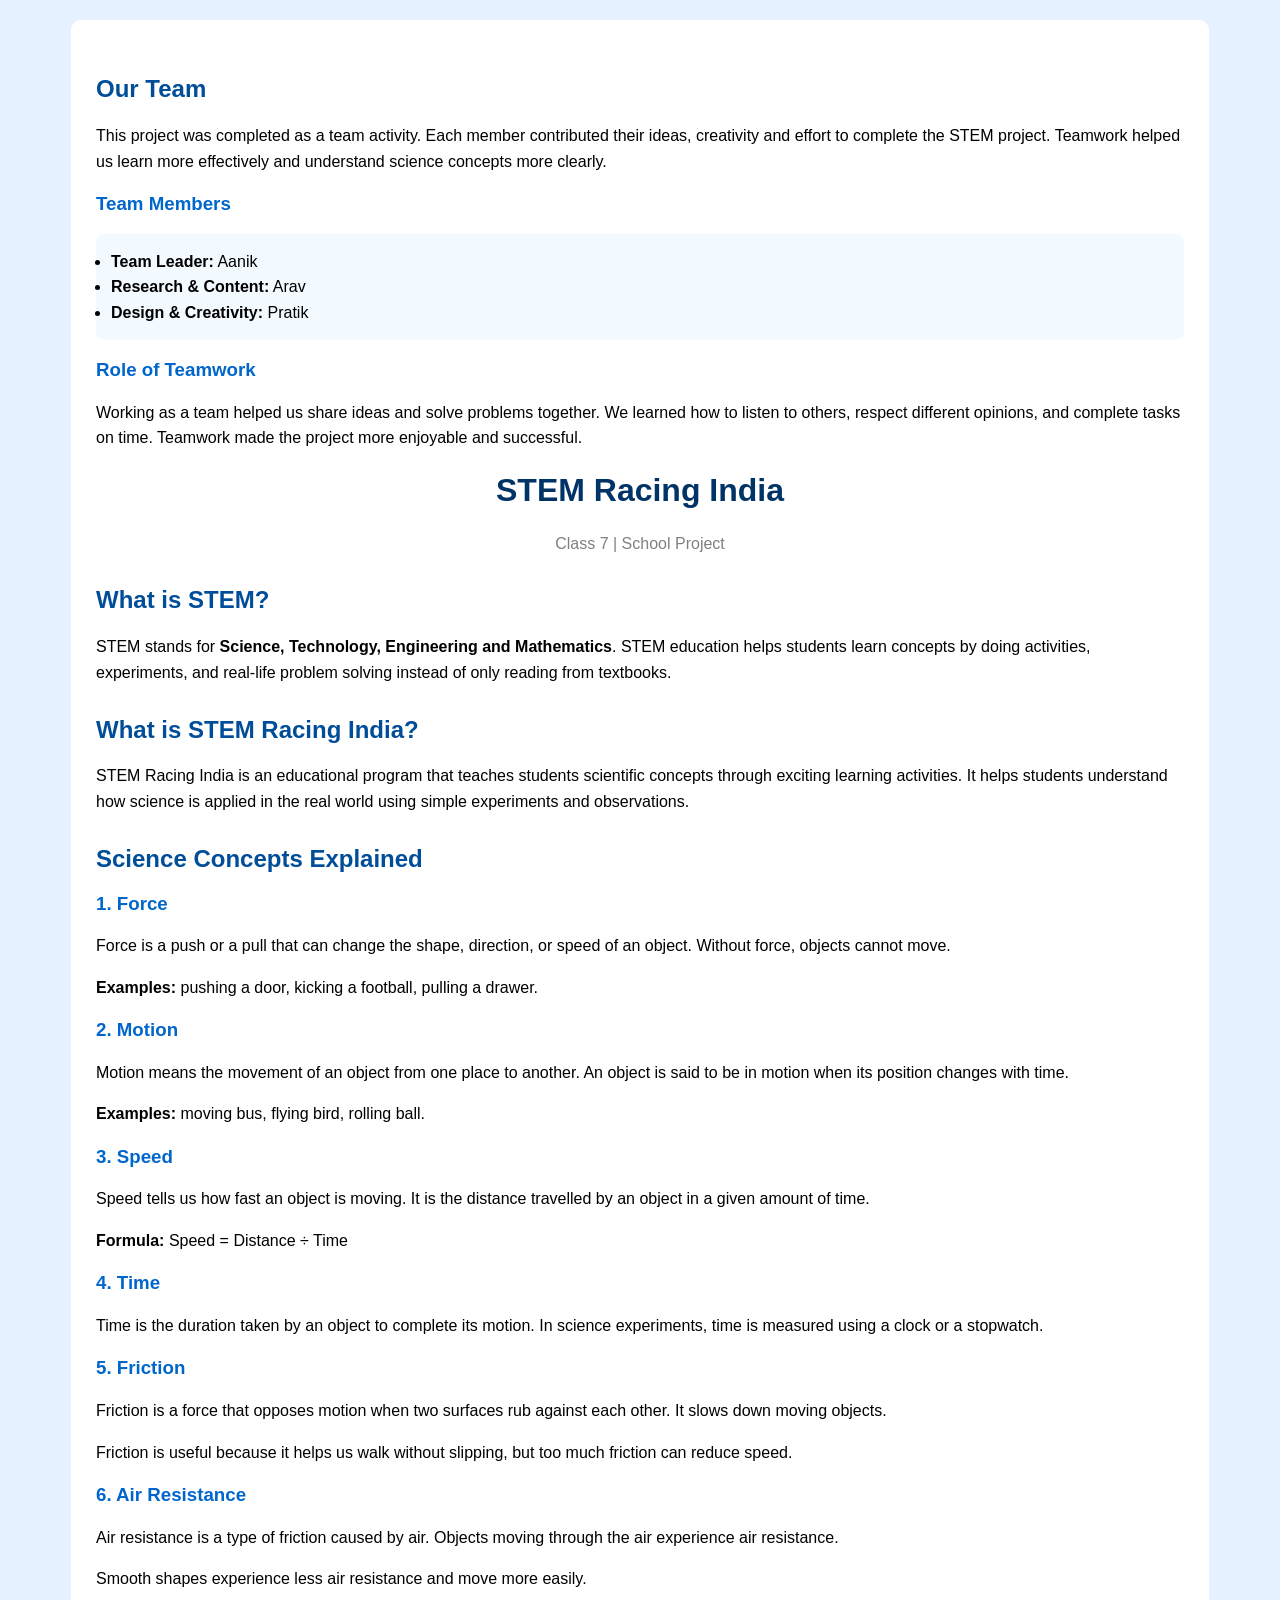
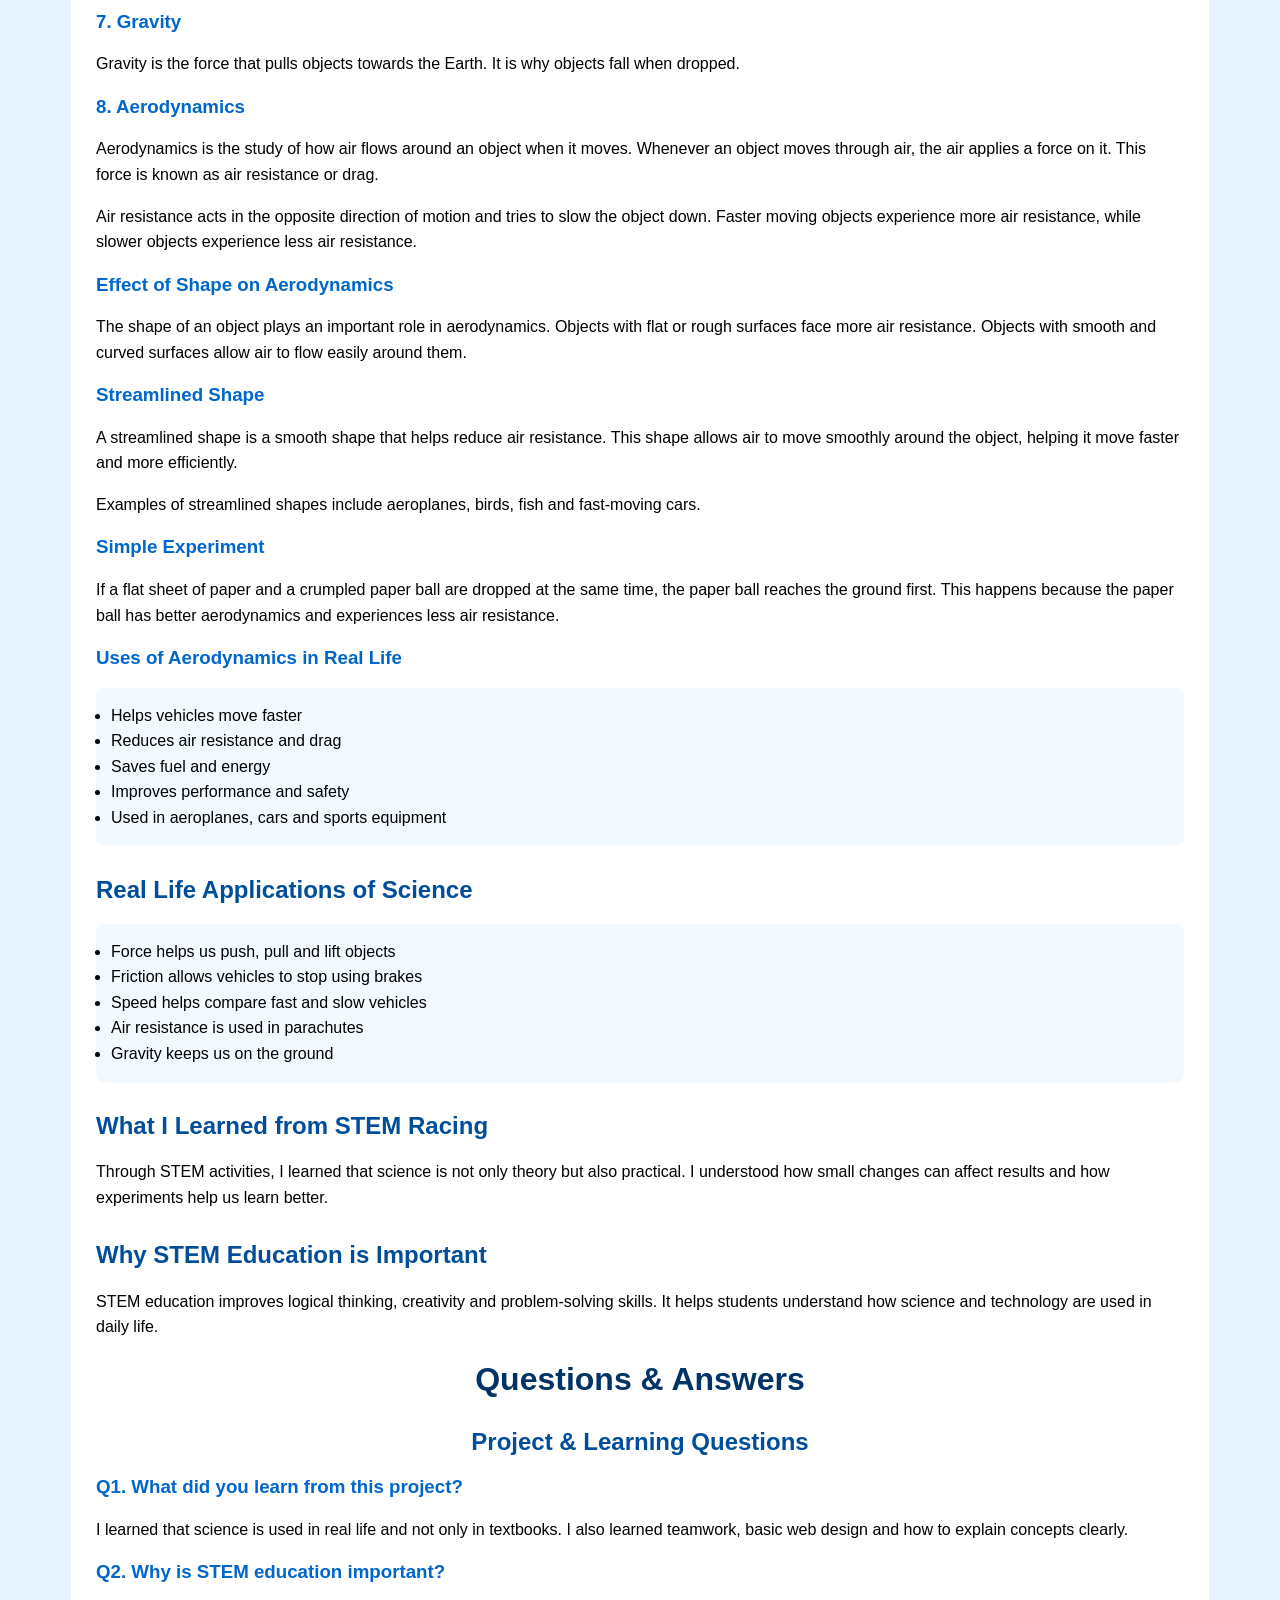
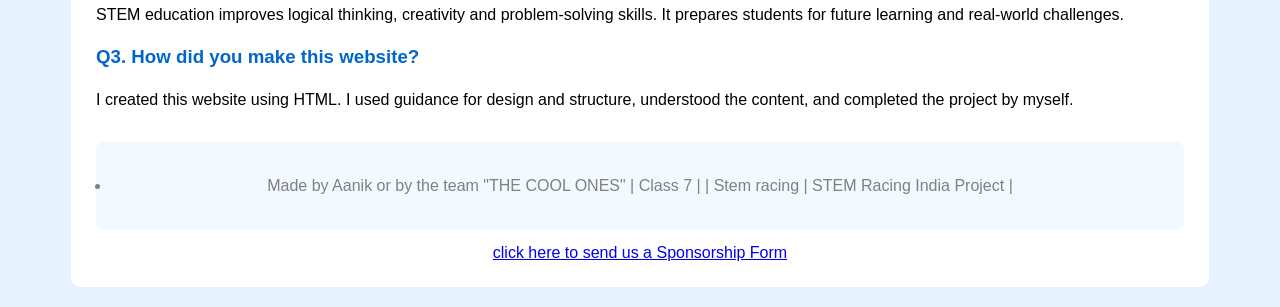
==== Stem-website/index.html @ 306b91b7 "Add files via upload" ====
<!DOCTYPE html>
<html>
<head>
    <title>STEM Racing India</title>

    <style>
        body {
            background-color: #e6f2ff;
            font-family: Arial, sans-serif;
            margin: 0;
            padding: 0;
        }

        .container {
            width: 85%;
            margin: auto;
            background-color: white;
            padding: 25px;
            border-radius: 10px;
            margin-top: 20px;
            margin-bottom: 20px;
        }

        h1 {
            text-align: center;
            color: #003366;
        }

        h2 {
            color: #004d99;
            margin-top: 30px;
        }

        h3 {
            color: #0066cc;
        }

        p, li {
            font-size: 16px;
            line-height: 1.6;
        }

        .info {
            text-align: center;
            color: gray;
        }

        ul {
            background-color: #f2f9ff;
            padding: 15px;
            border-radius: 8px;
        }

        footer {
            text-align: center;
            margin-top: 30px;
            color: gray;
            font-size: 14px;
        }
    </style>
</head>

<body>

<div class="container">

<h2>Our Team</h2>
<p>
    This project was completed as a team activity. Each member contributed
    their ideas, creativity and effort to complete the STEM project.
    Teamwork helped us learn more effectively and understand science concepts more clearly.
</p>

<h3>Team Members</h3>
<ul>
    <li><b>Team Leader:</b> Aanik</li>
    <li><b>Research & Content:</b> Arav</li>
    <li><b>Design & Creativity:</b> Pratik</li>
    
</ul>

<h3>Role of Teamwork</h3>
<p>
    Working as a team helped us share ideas and solve problems together.
    We learned how to listen to others, respect different opinions,
    and complete tasks on time. Teamwork made the project more enjoyable
    and successful.
</p>


    <h1>STEM Racing India</h1>
    <p class="info">Class 7 | School Project</p>

    <h2>What is STEM?</h2>
    <p>
        STEM stands for <b>Science, Technology, Engineering and Mathematics</b>.
        STEM education helps students learn concepts by doing activities, experiments,
        and real-life problem solving instead of only reading from textbooks.
    </p>

    <h2>What is STEM Racing India?</h2>
    <p>
        STEM Racing India is an educational program that teaches students
        scientific concepts through exciting learning activities.
        It helps students understand how science is applied in the real world
        using simple experiments and observations.
    </p>


    <h2>Science Concepts Explained</h2>

    <h3>1. Force</h3>
    <p>
        Force is a push or a pull that can change the shape, direction,
        or speed of an object. Without force, objects cannot move.
    </p>
    <p>
        <b>Examples:</b> pushing a door, kicking a football, pulling a drawer.
    </p>

    <h3>2. Motion</h3>
    <p>
        Motion means the movement of an object from one place to another.
        An object is said to be in motion when its position changes with time.
    </p>
    <p>
        <b>Examples:</b> moving bus, flying bird, rolling ball.
    </p>

    <h3>3. Speed</h3>
    <p>
        Speed tells us how fast an object is moving.
        It is the distance travelled by an object in a given amount of time.
    </p>
    <p>
        <b>Formula:</b> Speed = Distance ÷ Time
    </p>

    <h3>4. Time</h3>
    <p>
        Time is the duration taken by an object to complete its motion.
        In science experiments, time is measured using a clock or a stopwatch.
    </p>

    <h3>5. Friction</h3>
    <p>
        Friction is a force that opposes motion when two surfaces rub against each other.
        It slows down moving objects.
    </p>
    <p>
        Friction is useful because it helps us walk without slipping,
        but too much friction can reduce speed.
    </p>

    <h3>6. Air Resistance</h3>
    <p>
        Air resistance is a type of friction caused by air.
        Objects moving through the air experience air resistance.
    </p>
    <p>
        Smooth shapes experience less air resistance and move more easily.
    </p>

    <h3>7. Gravity</h3>
    <p>
        Gravity is the force that pulls objects towards the Earth.
        It is why objects fall when dropped.
    </p>

<h3>8. Aerodynamics</h3>

<p>
    Aerodynamics is the study of how air flows around an object when it moves.
    Whenever an object moves through air, the air applies a force on it.
    This force is known as air resistance or drag.
</p>

<p>
    Air resistance acts in the opposite direction of motion and tries to slow
    the object down. Faster moving objects experience more air resistance,
    while slower objects experience less air resistance.
</p>

<h3>Effect of Shape on Aerodynamics</h3>
<p>
    The shape of an object plays an important role in aerodynamics.
    Objects with flat or rough surfaces face more air resistance.
    Objects with smooth and curved surfaces allow air to flow easily around them.
</p>

<h3>Streamlined Shape</h3>
<p>
    A streamlined shape is a smooth shape that helps reduce air resistance.
    This shape allows air to move smoothly around the object,
    helping it move faster and more efficiently.
</p>

<p>
    Examples of streamlined shapes include aeroplanes, birds, fish and fast-moving cars.
</p>

<h3>Simple Experiment</h3>
<p>
    If a flat sheet of paper and a crumpled paper ball are dropped at the same time,
    the paper ball reaches the ground first. This happens because the paper ball
    has better aerodynamics and experiences less air resistance.
</p>

<h3>Uses of Aerodynamics in Real Life</h3>
<ul>
    <li>Helps vehicles move faster</li>
    <li>Reduces air resistance and drag</li>
    <li>Saves fuel and energy</li>
    <li>Improves performance and safety</li>
    <li>Used in aeroplanes, cars and sports equipment</li>
</ul>


    <h2>Real Life Applications of Science</h2>
    <ul>
        <li>Force helps us push, pull and lift objects</li>
        <li>Friction allows vehicles to stop using brakes</li>
        <li>Speed helps compare fast and slow vehicles</li>
        <li>Air resistance is used in parachutes</li>
        <li>Gravity keeps us on the ground</li>
    </ul>



    <h2>What I Learned from STEM Racing</h2>
    <p>
        Through STEM activities, I learned that science is not only theory
        but also practical. I understood how small changes can affect results
        and how experiments help us learn better.
    </p>

    <h2>Why STEM Education is Important</h2>
    <p>
        STEM education improves logical thinking, creativity and problem-solving skills.
        It helps students understand how science and technology are used in daily life.
    </p>

<h1>Questions & Answers</h1>

<center>

    <h2>Project & Learning Questions</h2>

</center>
    <div class="question">
        <h3>Q1. What did you learn from this project?</h3>
        <p>
            I learned that science is used in real life and not only in textbooks.
            I also learned teamwork, basic web design and how to explain concepts clearly.
        </p>
    </div>

    <div class="question">
        <h3>Q2. Why is STEM education important?</h3>
        <p>
            STEM education improves logical thinking, creativity and problem-solving skills.
            It prepares students for future learning and real-world challenges.
        </p>
    </div>

    <div class="question">
        <h3>Q3. How did you make this website?</h3>
        <p>
            I created this website using HTML. I used guidance for design and structure,
            understood the content, and completed the project by myself.
        </p>
    </div>

<div>
<center>
    <footer>
		<ul>
        		<li><p>Made by Aanik or by the team "THE COOL ONES" | Class 7 | | Stem racing | STEM Racing India Project |</p></li>
		</ul>
    </footer>

<a href="sponsorship-form.html">click here to send us a Sponsorship Form</a>

</center>



</div>

</body>
</html>
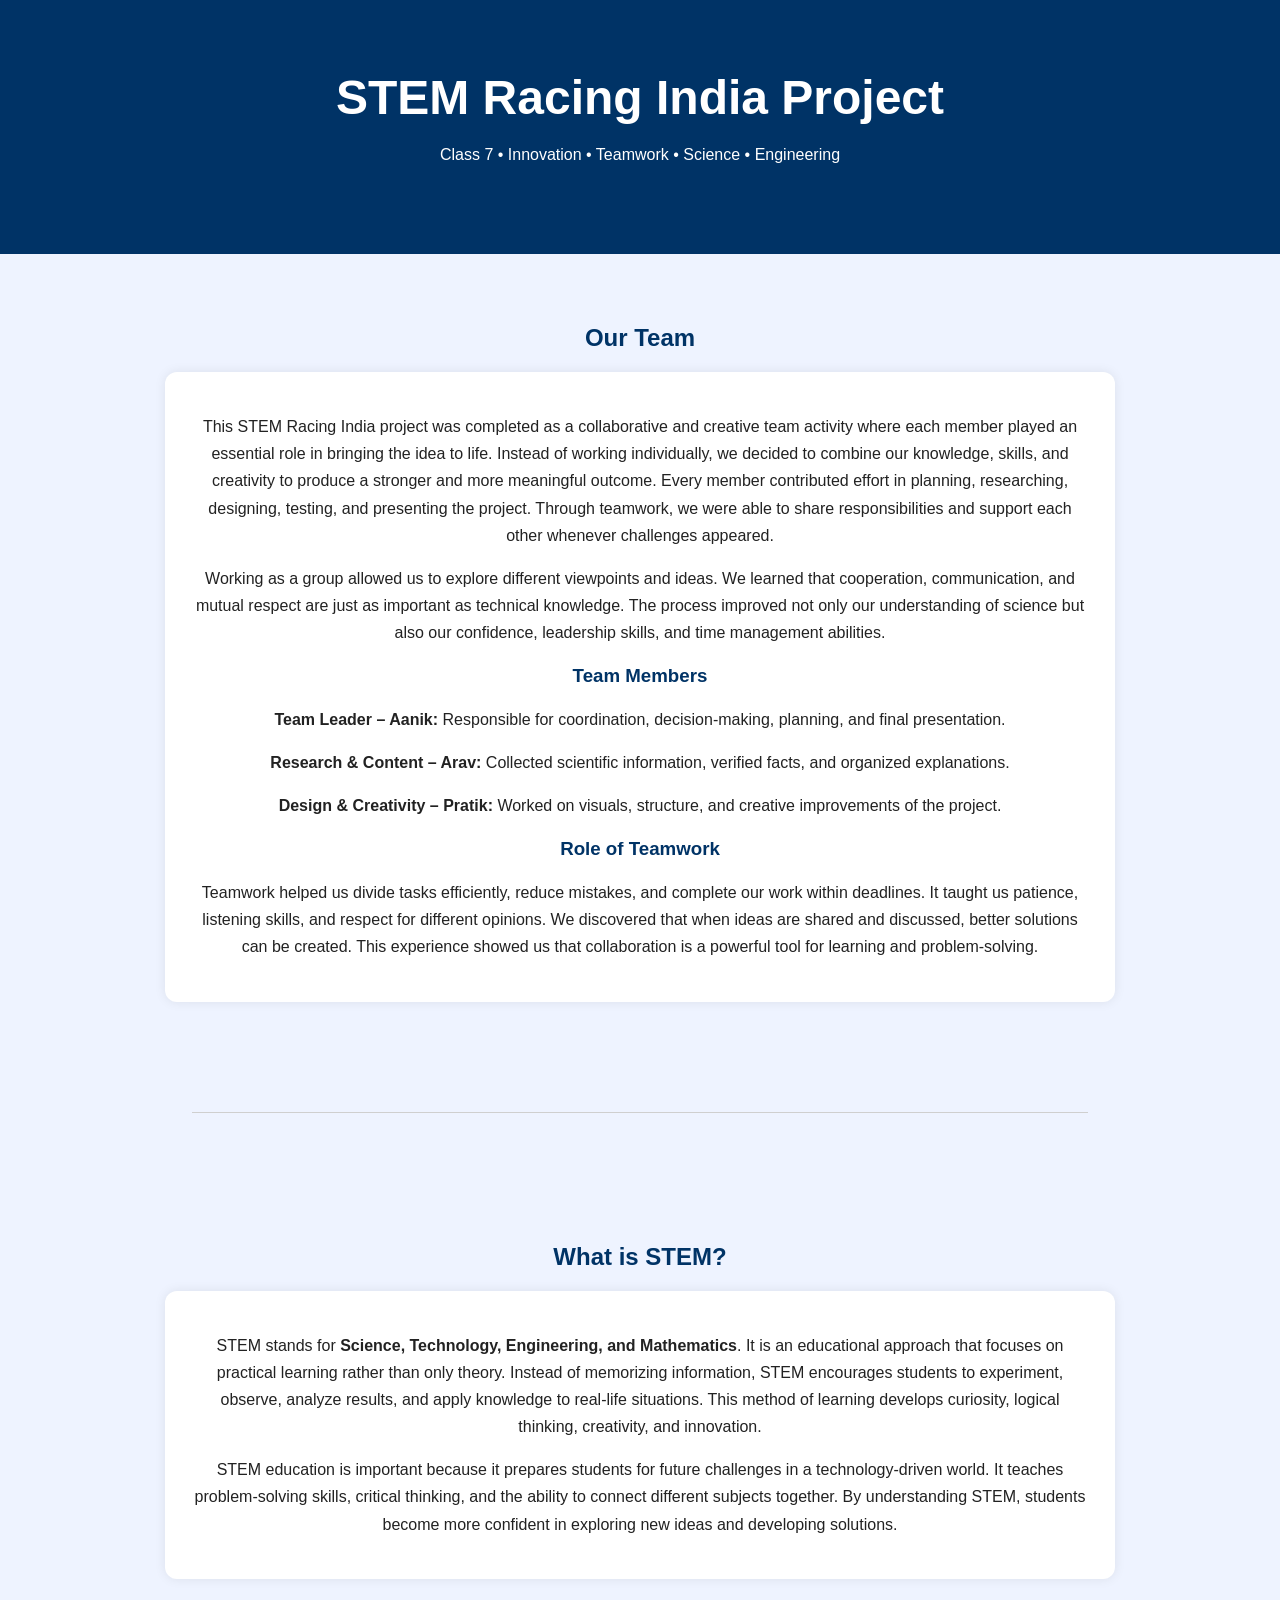
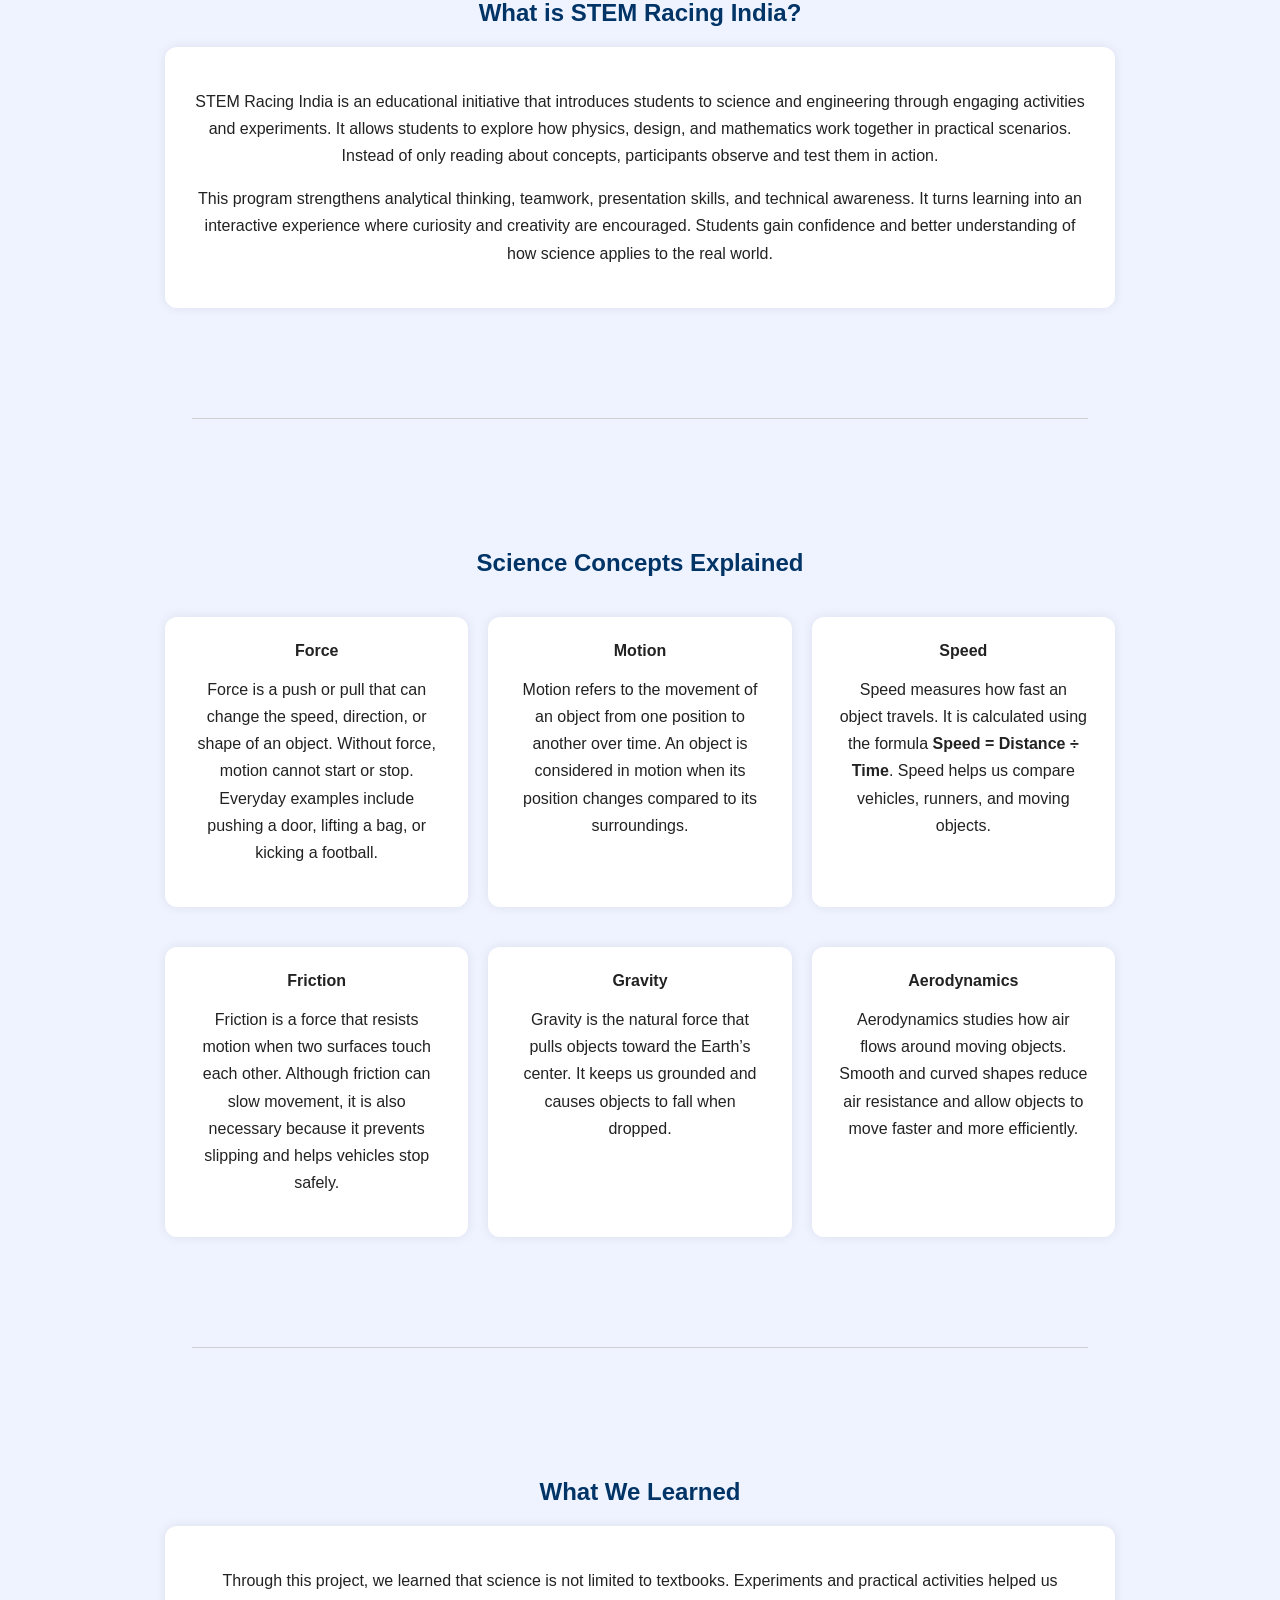
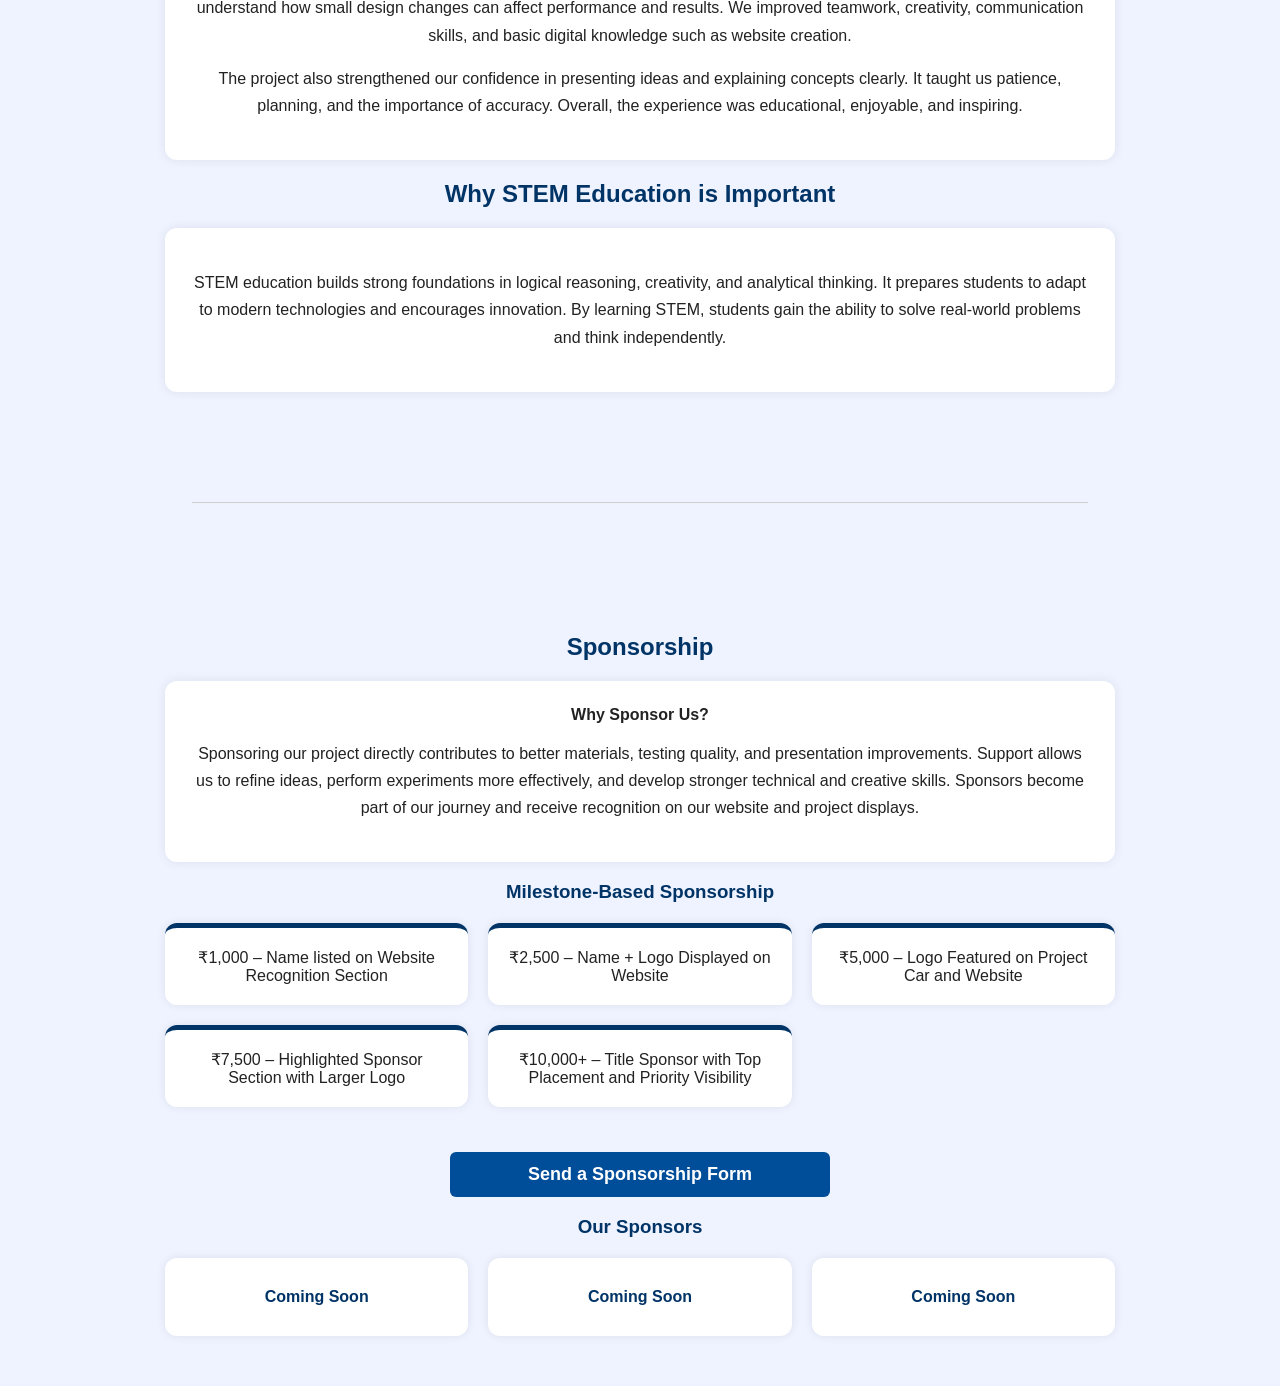
==== commit c6615445: "Add files via upload" ====
--- a/Stem-website/index.html
+++ b/Stem-website/index.html
@@ -1,289 +1,235 @@
 <!DOCTYPE html>
 <html>
 <head>
-    <title>STEM Racing India</title>
-
-    <style>
-        body {
-            background-color: #e6f2ff;
-            font-family: Arial, sans-serif;
-            margin: 0;
-            padding: 0;
-        }
-
-        .container {
-            width: 85%;
-            margin: auto;
-            background-color: white;
-            padding: 25px;
-            border-radius: 10px;
-            margin-top: 20px;
-            margin-bottom: 20px;
-        }
-
-        h1 {
-            text-align: center;
-            color: #003366;
-        }
-
-        h2 {
-            color: #004d99;
-            margin-top: 30px;
-        }
-
-        h3 {
-            color: #0066cc;
-        }
-
-        p, li {
-            font-size: 16px;
-            line-height: 1.6;
-        }
-
-        .info {
-            text-align: center;
-            color: gray;
-        }
-
-        ul {
-            background-color: #f2f9ff;
-            padding: 15px;
-            border-radius: 8px;
-        }
-
-        footer {
-            text-align: center;
-            margin-top: 30px;
-            color: gray;
-            font-size: 14px;
-        }
-    </style>
+<title>STEM Racing India Project</title>
+
+<link rel="stylesheet" href="style.css">
 </head>
 
 <body>
 
-<div class="container">
-
+<div class="header">
+  <h1>STEM Racing India Project</h1>
+  <p>Class 7 • Innovation • Teamwork • Science • Engineering</p>
+</div>
+
+<!-- TEAM -->
+<div class="section">
 <h2>Our Team</h2>
-<p>
-    This project was completed as a team activity. Each member contributed
-    their ideas, creativity and effort to complete the STEM project.
-    Teamwork helped us learn more effectively and understand science concepts more clearly.
+
+<div class="card">
+<p>
+This STEM Racing India project was completed as a collaborative and creative team
+activity where each member played an essential role in bringing the idea to life.
+Instead of working individually, we decided to combine our knowledge, skills,
+and creativity to produce a stronger and more meaningful outcome. Every member
+contributed effort in planning, researching, designing, testing, and presenting
+the project. Through teamwork, we were able to share responsibilities and support
+each other whenever challenges appeared.
+</p>
+
+<p>
+Working as a group allowed us to explore different viewpoints and ideas. We learned
+that cooperation, communication, and mutual respect are just as important as technical
+knowledge. The process improved not only our understanding of science but also our
+confidence, leadership skills, and time management abilities.
 </p>
 
 <h3>Team Members</h3>
-<ul>
-    <li><b>Team Leader:</b> Aanik</li>
-    <li><b>Research & Content:</b> Arav</li>
-    <li><b>Design & Creativity:</b> Pratik</li>
-    
-</ul>
+<p><b>Team Leader – Aanik:</b> Responsible for coordination, decision-making, planning, and final presentation.</p>
+<p><b>Research & Content – Arav:</b> Collected scientific information, verified facts, and organized explanations.</p>
+<p><b>Design & Creativity – Pratik:</b> Worked on visuals, structure, and creative improvements of the project.</p>
 
 <h3>Role of Teamwork</h3>
 <p>
-    Working as a team helped us share ideas and solve problems together.
-    We learned how to listen to others, respect different opinions,
-    and complete tasks on time. Teamwork made the project more enjoyable
-    and successful.
-</p>
-
-
-    <h1>STEM Racing India</h1>
-    <p class="info">Class 7 | School Project</p>
-
-    <h2>What is STEM?</h2>
-    <p>
-        STEM stands for <b>Science, Technology, Engineering and Mathematics</b>.
-        STEM education helps students learn concepts by doing activities, experiments,
-        and real-life problem solving instead of only reading from textbooks.
-    </p>
-
-    <h2>What is STEM Racing India?</h2>
-    <p>
-        STEM Racing India is an educational program that teaches students
-        scientific concepts through exciting learning activities.
-        It helps students understand how science is applied in the real world
-        using simple experiments and observations.
-    </p>
-
-
-    <h2>Science Concepts Explained</h2>
-
-    <h3>1. Force</h3>
-    <p>
-        Force is a push or a pull that can change the shape, direction,
-        or speed of an object. Without force, objects cannot move.
-    </p>
-    <p>
-        <b>Examples:</b> pushing a door, kicking a football, pulling a drawer.
-    </p>
-
-    <h3>2. Motion</h3>
-    <p>
-        Motion means the movement of an object from one place to another.
-        An object is said to be in motion when its position changes with time.
-    </p>
-    <p>
-        <b>Examples:</b> moving bus, flying bird, rolling ball.
-    </p>
-
-    <h3>3. Speed</h3>
-    <p>
-        Speed tells us how fast an object is moving.
-        It is the distance travelled by an object in a given amount of time.
-    </p>
-    <p>
-        <b>Formula:</b> Speed = Distance ÷ Time
-    </p>
-
-    <h3>4. Time</h3>
-    <p>
-        Time is the duration taken by an object to complete its motion.
-        In science experiments, time is measured using a clock or a stopwatch.
-    </p>
-
-    <h3>5. Friction</h3>
-    <p>
-        Friction is a force that opposes motion when two surfaces rub against each other.
-        It slows down moving objects.
-    </p>
-    <p>
-        Friction is useful because it helps us walk without slipping,
-        but too much friction can reduce speed.
-    </p>
-
-    <h3>6. Air Resistance</h3>
-    <p>
-        Air resistance is a type of friction caused by air.
-        Objects moving through the air experience air resistance.
-    </p>
-    <p>
-        Smooth shapes experience less air resistance and move more easily.
-    </p>
-
-    <h3>7. Gravity</h3>
-    <p>
-        Gravity is the force that pulls objects towards the Earth.
-        It is why objects fall when dropped.
-    </p>
-
-<h3>8. Aerodynamics</h3>
-
-<p>
-    Aerodynamics is the study of how air flows around an object when it moves.
-    Whenever an object moves through air, the air applies a force on it.
-    This force is known as air resistance or drag.
-</p>
-
-<p>
-    Air resistance acts in the opposite direction of motion and tries to slow
-    the object down. Faster moving objects experience more air resistance,
-    while slower objects experience less air resistance.
-</p>
-
-<h3>Effect of Shape on Aerodynamics</h3>
-<p>
-    The shape of an object plays an important role in aerodynamics.
-    Objects with flat or rough surfaces face more air resistance.
-    Objects with smooth and curved surfaces allow air to flow easily around them.
-</p>
-
-<h3>Streamlined Shape</h3>
-<p>
-    A streamlined shape is a smooth shape that helps reduce air resistance.
-    This shape allows air to move smoothly around the object,
-    helping it move faster and more efficiently.
-</p>
-
-<p>
-    Examples of streamlined shapes include aeroplanes, birds, fish and fast-moving cars.
-</p>
-
-<h3>Simple Experiment</h3>
-<p>
-    If a flat sheet of paper and a crumpled paper ball are dropped at the same time,
-    the paper ball reaches the ground first. This happens because the paper ball
-    has better aerodynamics and experiences less air resistance.
-</p>
-
-<h3>Uses of Aerodynamics in Real Life</h3>
-<ul>
-    <li>Helps vehicles move faster</li>
-    <li>Reduces air resistance and drag</li>
-    <li>Saves fuel and energy</li>
-    <li>Improves performance and safety</li>
-    <li>Used in aeroplanes, cars and sports equipment</li>
-</ul>
-
-
-    <h2>Real Life Applications of Science</h2>
-    <ul>
-        <li>Force helps us push, pull and lift objects</li>
-        <li>Friction allows vehicles to stop using brakes</li>
-        <li>Speed helps compare fast and slow vehicles</li>
-        <li>Air resistance is used in parachutes</li>
-        <li>Gravity keeps us on the ground</li>
-    </ul>
-
-
-
-    <h2>What I Learned from STEM Racing</h2>
-    <p>
-        Through STEM activities, I learned that science is not only theory
-        but also practical. I understood how small changes can affect results
-        and how experiments help us learn better.
-    </p>
-
-    <h2>Why STEM Education is Important</h2>
-    <p>
-        STEM education improves logical thinking, creativity and problem-solving skills.
-        It helps students understand how science and technology are used in daily life.
-    </p>
-
-<h1>Questions & Answers</h1>
-
-<center>
-
-    <h2>Project & Learning Questions</h2>
-
-</center>
-    <div class="question">
-        <h3>Q1. What did you learn from this project?</h3>
-        <p>
-            I learned that science is used in real life and not only in textbooks.
-            I also learned teamwork, basic web design and how to explain concepts clearly.
-        </p>
-    </div>
-
-    <div class="question">
-        <h3>Q2. Why is STEM education important?</h3>
-        <p>
-            STEM education improves logical thinking, creativity and problem-solving skills.
-            It prepares students for future learning and real-world challenges.
-        </p>
-    </div>
-
-    <div class="question">
-        <h3>Q3. How did you make this website?</h3>
-        <p>
-            I created this website using HTML. I used guidance for design and structure,
-            understood the content, and completed the project by myself.
-        </p>
-    </div>
-
-<div>
-<center>
-    <footer>
-		<ul>
-        		<li><p>Made by Aanik or by the team "THE COOL ONES" | Class 7 | | Stem racing | STEM Racing India Project |</p></li>
-		</ul>
-    </footer>
-
-<a href="sponsorship-form.html">click here to send us a Sponsorship Form</a>
-
-</center>
-
-
+Teamwork helped us divide tasks efficiently, reduce mistakes, and complete our work
+within deadlines. It taught us patience, listening skills, and respect for different
+opinions. We discovered that when ideas are shared and discussed, better solutions
+can be created. This experience showed us that collaboration is a powerful tool
+for learning and problem-solving.
+</p>
+</div>
+
+</div>
+
+<hr>
+
+<!-- STEM -->
+<div class="section">
+<h2>What is STEM?</h2>
+
+<div class="card">
+<p>
+STEM stands for <b>Science, Technology, Engineering, and Mathematics</b>. It is an
+educational approach that focuses on practical learning rather than only theory.
+Instead of memorizing information, STEM encourages students to experiment, observe,
+analyze results, and apply knowledge to real-life situations. This method of learning
+develops curiosity, logical thinking, creativity, and innovation.
+</p>
+
+<p>
+STEM education is important because it prepares students for future challenges in a
+technology-driven world. It teaches problem-solving skills, critical thinking,
+and the ability to connect different subjects together. By understanding STEM,
+students become more confident in exploring new ideas and developing solutions.
+</p>
+</div>
+
+<h2>What is STEM Racing India?</h2>
+
+<div class="card">
+<p>
+STEM Racing India is an educational initiative that introduces students to science and
+engineering through engaging activities and experiments. It allows students to explore
+how physics, design, and mathematics work together in practical scenarios. Instead of
+only reading about concepts, participants observe and test them in action.
+</p>
+
+<p>
+This program strengthens analytical thinking, teamwork, presentation skills, and
+technical awareness. It turns learning into an interactive experience where curiosity
+and creativity are encouraged. Students gain confidence and better understanding of
+how science applies to the real world.
+</p>
+</div>
+
+</div>
+
+<hr>
+
+<!-- SCIENCE -->
+<div class="section">
+<h2>Science Concepts Explained</h2>
+
+<div class="grid">
+
+<div class="card">
+<b>Force</b>
+<p>
+Force is a push or pull that can change the speed, direction, or shape of an object.
+Without force, motion cannot start or stop. Everyday examples include pushing a door,
+lifting a bag, or kicking a football.
+</p>
+</div>
+
+<div class="card">
+<b>Motion</b>
+<p>
+Motion refers to the movement of an object from one position to another over time.
+An object is considered in motion when its position changes compared to its surroundings.
+</p>
+</div>
+
+<div class="card">
+<b>Speed</b>
+<p>
+Speed measures how fast an object travels. It is calculated using the formula
+<b>Speed = Distance ÷ Time</b>. Speed helps us compare vehicles, runners, and
+moving objects.
+</p>
+</div>
+
+<div class="card">
+<b>Friction</b>
+<p>
+Friction is a force that resists motion when two surfaces touch each other.
+Although friction can slow movement, it is also necessary because it prevents slipping
+and helps vehicles stop safely.
+</p>
+</div>
+
+<div class="card">
+<b>Gravity</b>
+<p>
+Gravity is the natural force that pulls objects toward the Earth’s center.
+It keeps us grounded and causes objects to fall when dropped.
+</p>
+</div>
+
+<div class="card">
+<b>Aerodynamics</b>
+<p>
+Aerodynamics studies how air flows around moving objects. Smooth and curved shapes
+reduce air resistance and allow objects to move faster and more efficiently.
+</p>
+</div>
+
+</div>
+
+</div>
+
+<hr>
+
+<!-- LEARNING -->
+<div class="section">
+<h2>What We Learned</h2>
+
+<div class="card">
+<p>
+Through this project, we learned that science is not limited to textbooks.
+Experiments and practical activities helped us understand how small design
+changes can affect performance and results. We improved teamwork, creativity,
+communication skills, and basic digital knowledge such as website creation.
+</p>
+
+<p>
+The project also strengthened our confidence in presenting ideas and explaining
+concepts clearly. It taught us patience, planning, and the importance of accuracy.
+Overall, the experience was educational, enjoyable, and inspiring.
+</p>
+</div>
+
+<h2>Why STEM Education is Important</h2>
+
+<div class="card">
+<p>
+STEM education builds strong foundations in logical reasoning, creativity,
+and analytical thinking. It prepares students to adapt to modern technologies
+and encourages innovation. By learning STEM, students gain the ability
+to solve real-world problems and think independently.
+</p>
+</div>
+
+</div>
+
+<hr>
+
+<!-- SPONSORSHIP -->
+<div class="section">
+<h2>Sponsorship</h2>
+
+<div class="card">
+<b>Why Sponsor Us?</b>
+<p>
+Sponsoring our project directly contributes to better materials, testing quality,
+and presentation improvements. Support allows us to refine ideas, perform
+experiments more effectively, and develop stronger technical and creative skills.
+Sponsors become part of our journey and receive recognition on our website
+and project displays.
+</p>
+</div>
+
+<h3>Milestone-Based Sponsorship</h3>
+
+<div class="grid">
+<div class="mile">₹1,000 – Name listed on Website Recognition Section</div>
+<div class="mile">₹2,500 – Name + Logo Displayed on Website</div>
+<div class="mile">₹5,000 – Logo Featured on Project Car and Website</div>
+<div class="mile">₹7,500 – Highlighted Sponsor Section with Larger Logo</div>
+<div class="mile">₹10,000+ – Title Sponsor with Top Placement and Priority Visibility</div>
+</div>
+
+<p style="margin-top:25px;">
+<a href="sponsorship-form.html"><button><b>Send a Sponsorship Form</b></button></a>
+</p>
+
+<h3>Our Sponsors</h3>
+
+<div class="sponsor-gallery">
+<div class="sponsor-card">Coming Soon</div>
+<div class="sponsor-card">Coming Soon</div>
+<div class="sponsor-card">Coming Soon</div>
+</div>
 
 </div>
 
--- a/Stem-website/style.css
+++ b/Stem-website/style.css
@@ -0,0 +1,95 @@
+body {
+  margin: 0;
+  font-family: Arial, sans-serif;
+  background: #eef3ff;
+  color: #222;
+  text-align: center;
+}
+
+.header {
+  background: #003366;
+  color: white;
+  padding: 70px 20px;
+}
+
+.header h1 {
+  margin: 0;
+  font-size: 48px;
+}
+
+.section {
+  padding: 50px 20px;
+  max-width: 950px;
+  margin: auto;
+}
+
+h2, h3 {
+  color: #003366;
+}
+
+p {
+  line-height: 1.7;
+}
+
+.card {
+  background: white;
+  padding: 25px;
+  border-radius: 12px;
+  box-shadow: 0 0 12px rgba(0,0,0,0.08);
+  margin-top: 20px;
+}
+
+.grid {
+  display: grid;
+  grid-template-columns: repeat(auto-fit, minmax(260px,1fr));
+  gap: 20px;
+  margin-top: 20px;
+}
+
+.mile {
+  background: white;
+  padding: 20px;
+  border-radius: 12px;
+  box-shadow: 0 0 10px rgba(0,0,0,0.08);
+  border-top: 5px solid #003366;
+}
+
+.sponsor-gallery {
+  display: grid;
+  grid-template-columns: repeat(auto-fit, minmax(170px,1fr));
+  gap: 20px;
+  margin-top: 20px;
+}
+
+.sponsor-card {
+  background: white;
+  padding: 30px;
+  border-radius: 12px;
+  box-shadow: 0 0 10px rgba(0,0,0,0.08);
+  font-weight: bold;
+  color: #003366;
+}
+
+hr {
+  border: none;
+  height: 1px;
+  background: #cfcfcf;
+  margin: 60px auto;
+  width: 70%;
+}
+
+button {
+    background: #004d99;
+    color: white;
+    padding: 12px;
+    width: 40%;
+    border: none;
+    border-radius: 6px;
+    font-size: 18px;
+    margin-top: 20px;
+    cursor: pointer;
+}
+
+button:hover {
+    background: #003366;
+}
